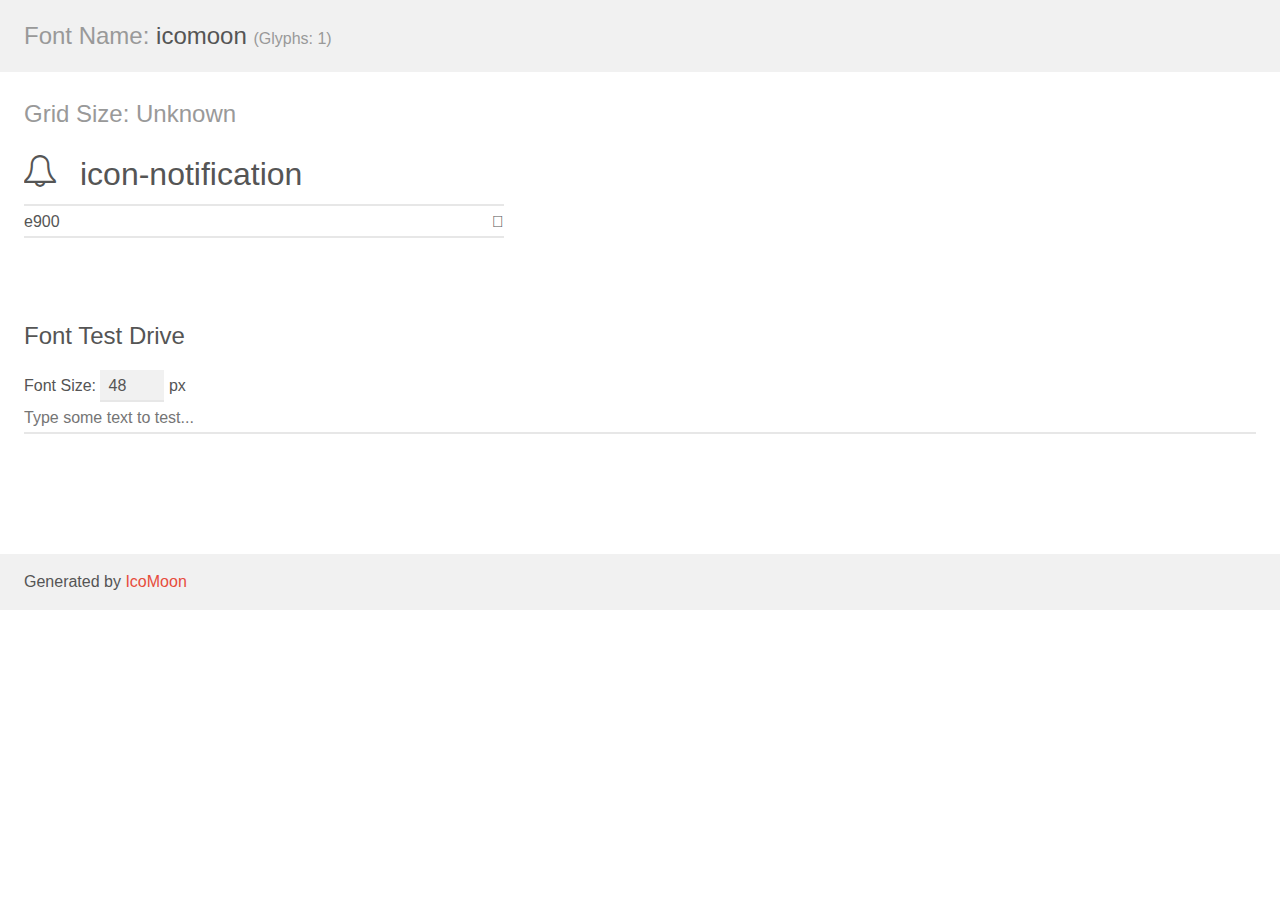
==== assets/fonts2/demo.html @ 1617cf50 "Maquetando en html" ====
<!doctype html>
<html>
<head>
    <meta charset="utf-8">
    <title>IcoMoon Demo</title>
    <meta name="description" content="An Icon Font Generated By IcoMoon.io">
    <meta name="viewport" content="width=device-width, initial-scale=1">
    <link rel="stylesheet" href="demo-files/demo.css">
    <link rel="stylesheet" href="style.css"></head>
<body>
    <div class="bgc1 clearfix">
        <h1 class="mhmm mvm"><span class="fgc1">Font Name:</span> icomoon <small class="fgc1">(Glyphs:&nbsp;1)</small></h1>
    </div>
    <div class="clearfix mhl ptl">
        <h1 class="mvm mtn fgc1">Grid Size: Unknown</h1>
        <div class="glyph fs1">
            <div class="clearfix bshadow0 pbs">
                <span class="icon-notification">
                
                </span>
                <span class="mls"> icon-notification</span>
            </div>
            <fieldset class="fs0 size1of1 clearfix hidden-false">
                <input type="text" readonly value="e900" class="unit size1of2" />
                <input type="text" maxlength="1" readonly value="&#xe900;" class="unitRight size1of2 talign-right" />
            </fieldset>
            <div class="fs0 bshadow0 clearfix hidden-true">
                <span class="unit pvs fgc1">liga: </span>
                <input type="text" readonly value="" class="liga unitRight" />
            </div>
        </div>
    </div>

    <!--[if gt IE 8]><!-->
    <div class="mhl clearfix mbl">
        <h1>Font Test Drive</h1>
        <label>
            Font Size: <input id="fontSize" type="number" class="textbox0 mbm"
            min="8" value="48" />
            px
        </label>
        <input id="testText" type="text" class="phl size1of1 mvl"
        placeholder="Type some text to test..." value=""/>
        <div id="testDrive" class="icon-">&nbsp;
        </div>
    </div>
    <!--<![endif]-->
    <div class="bgc1 clearfix">
        <p class="mhl">Generated by <a href="https://icomoon.io/app">IcoMoon</a></p>
    </div>

    <script src="demo-files/demo.js"></script>
</body>
</html>
---- assets/fonts2/demo-files/demo.css ----
body {
  padding: 0;
  margin: 0;
  font-family: sans-serif;
  font-size: 1em;
  line-height: 1.5;
  color: #555;
  background: #fff;
}
h1 {
  font-size: 1.5em;
  font-weight: normal;
}
small {
  font-size: .66666667em;
}
a {
  color: #e74c3c;
  text-decoration: none;
}
a:hover, a:focus {
  box-shadow: 0 1px #e74c3c;
}
.bshadow0, input {
  box-shadow: inset 0 -2px #e7e7e7;
}
input:hover {
  box-shadow: inset 0 -2px #ccc;
}
input, fieldset {
  font-family: sans-serif;
  font-size: 1em;
  margin: 0;
  padding: 0;
  border: 0;
}
input {
  color: inherit;
  line-height: 1.5;
  height: 1.5em;
  padding: .25em 0;
}
input:focus {
  outline: none;
  box-shadow: inset 0 -2px #449fdb;
}
.glyph {
  font-size: 16px;
  width: 15em;
  padding-bottom: 1em;
  margin-right: 4em;
  margin-bottom: 1em;
  float: left;
  overflow: hidden;
}
.liga {
  width: 80%;
  width: calc(100% - 2.5em);
}
.talign-right {
  text-align: right;
}
.talign-center {
  text-align: center;
}
.bgc1 {
  background: #f1f1f1;
}
.fgc1 {
  color: #999;
}
.fgc0 {
  color: #000;
}
p {
  margin-top: 1em;
  margin-bottom: 1em;
}
.mvm {
  margin-top: .75em;
  margin-bottom: .75em;
}
.mtn {
  margin-top: 0;
}
.mtl, .mal {
  margin-top: 1.5em;
}
.mbl, .mal {
  margin-bottom: 1.5em;
}
.mal, .mhl {
  margin-left: 1.5em;
  margin-right: 1.5em;
}
.mhmm {
  margin-left: 1em;
  margin-right: 1em;
}
.mls {
  margin-left: .25em;
}
.ptl {
  padding-top: 1.5em;
}
.pbs, .pvs {
  padding-bottom: .25em;
}
.pvs, .pts {
  padding-top: .25em;
}
.unit {
  float: left;
}
.unitRight {
  float: right;
}
.size1of2 {
  width: 50%;
}
.size1of1 {
  width: 100%;
}
.clearfix:before, .clearfix:after {
  content: " ";
  display: table;
}
.clearfix:after {
  clear: both;
}
.hidden-true {
  display: none;
}
.textbox0 {
  width: 3em;
  background: #f1f1f1;
  padding: .25em .5em;
  line-height: 1.5;
  height: 1.5em;
}
#testDrive {
  display: block;
  padding-top: 24px;
  line-height: 1.5;
}
.fs0 {
  font-size: 16px;
}
.fs1 {
  font-size: 32px;
}
---- assets/fonts2/style.css ----
@font-face {
  font-family: 'icomoon';
  src:  url('fonts/icomoon.eot?mwyaur');
  src:  url('fonts/icomoon.eot?mwyaur#iefix') format('embedded-opentype'),
    url('fonts/icomoon.ttf?mwyaur') format('truetype'),
    url('fonts/icomoon.woff?mwyaur') format('woff'),
    url('fonts/icomoon.svg?mwyaur#icomoon') format('svg');
  font-weight: normal;
  font-style: normal;
}

[class^="icon-"], [class*=" icon-"] {
  /* use !important to prevent issues with browser extensions that change fonts */
  font-family: 'icomoon' !important;
  speak: none;
  font-style: normal;
  font-weight: normal;
  font-variant: normal;
  text-transform: none;
  line-height: 1;

  /* Better Font Rendering =========== */
  -webkit-font-smoothing: antialiased;
  -moz-osx-font-smoothing: grayscale;
}

.icon-notification:before {
  content: "\e900";
}
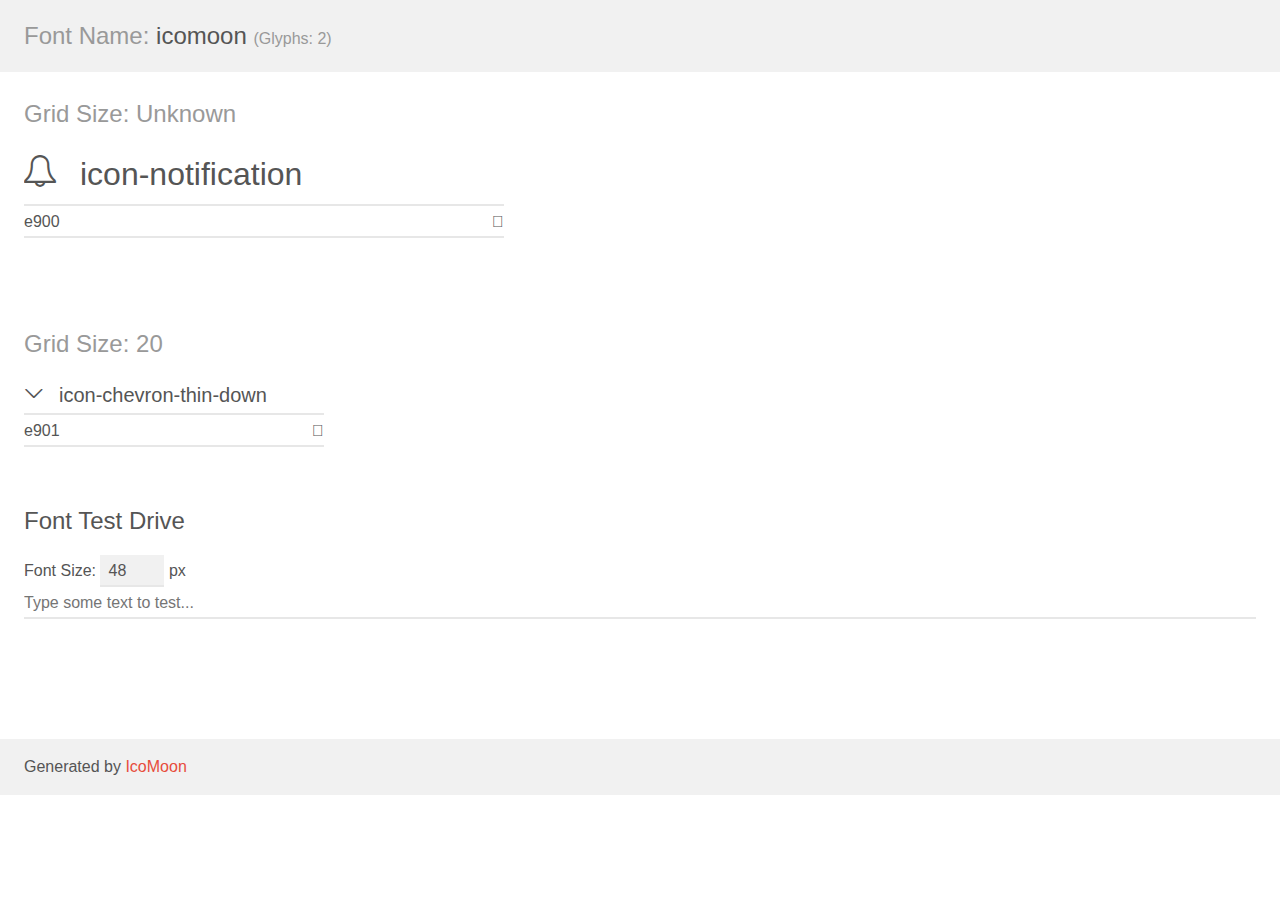
==== commit b75a5ced: "Contruyendo Body" ====
--- a/assets/fonts2/demo.html
+++ b/assets/fonts2/demo.html
@@ -9,7 +9,7 @@
     <link rel="stylesheet" href="style.css"></head>
 <body>
     <div class="bgc1 clearfix">
-        <h1 class="mhmm mvm"><span class="fgc1">Font Name:</span> icomoon <small class="fgc1">(Glyphs:&nbsp;1)</small></h1>
+        <h1 class="mhmm mvm"><span class="fgc1">Font Name:</span> icomoon <small class="fgc1">(Glyphs:&nbsp;2)</small></h1>
     </div>
     <div class="clearfix mhl ptl">
         <h1 class="mvm mtn fgc1">Grid Size: Unknown</h1>
@@ -23,6 +23,25 @@
             <fieldset class="fs0 size1of1 clearfix hidden-false">
                 <input type="text" readonly value="e900" class="unit size1of2" />
                 <input type="text" maxlength="1" readonly value="&#xe900;" class="unitRight size1of2 talign-right" />
+            </fieldset>
+            <div class="fs0 bshadow0 clearfix hidden-true">
+                <span class="unit pvs fgc1">liga: </span>
+                <input type="text" readonly value="" class="liga unitRight" />
+            </div>
+        </div>
+    </div>
+    <div class="clearfix mhl ptl">
+        <h1 class="mvm mtn fgc1">Grid Size: 20</h1>
+        <div class="glyph fs2">
+            <div class="clearfix bshadow0 pbs">
+                <span class="icon-chevron-thin-down">
+                
+                </span>
+                <span class="mls"> icon-chevron-thin-down</span>
+            </div>
+            <fieldset class="fs0 size1of1 clearfix hidden-false">
+                <input type="text" readonly value="e901" class="unit size1of2" />
+                <input type="text" maxlength="1" readonly value="&#xe901;" class="unitRight size1of2 talign-right" />
             </fieldset>
             <div class="fs0 bshadow0 clearfix hidden-true">
                 <span class="unit pvs fgc1">liga: </span>
--- a/assets/fonts2/demo-files/demo.css
+++ b/assets/fonts2/demo-files/demo.css
@@ -149,4 +149,7 @@
 .fs1 {
   font-size: 32px;
 }
+.fs2 {
+  font-size: 20px;
+}
 
--- a/assets/fonts2/style.css
+++ b/assets/fonts2/style.css
@@ -1,10 +1,10 @@
 @font-face {
   font-family: 'icomoon';
-  src:  url('fonts/icomoon.eot?mwyaur');
-  src:  url('fonts/icomoon.eot?mwyaur#iefix') format('embedded-opentype'),
-    url('fonts/icomoon.ttf?mwyaur') format('truetype'),
-    url('fonts/icomoon.woff?mwyaur') format('woff'),
-    url('fonts/icomoon.svg?mwyaur#icomoon') format('svg');
+  src:  url('fonts/icomoon.eot?jzvovy');
+  src:  url('fonts/icomoon.eot?jzvovy#iefix') format('embedded-opentype'),
+    url('fonts/icomoon.ttf?jzvovy') format('truetype'),
+    url('fonts/icomoon.woff?jzvovy') format('woff'),
+    url('fonts/icomoon.svg?jzvovy#icomoon') format('svg');
   font-weight: normal;
   font-style: normal;
 }
@@ -27,4 +27,7 @@
 .icon-notification:before {
   content: "\e900";
 }
+.icon-chevron-thin-down:before {
+  content: "\e901";
+}
 
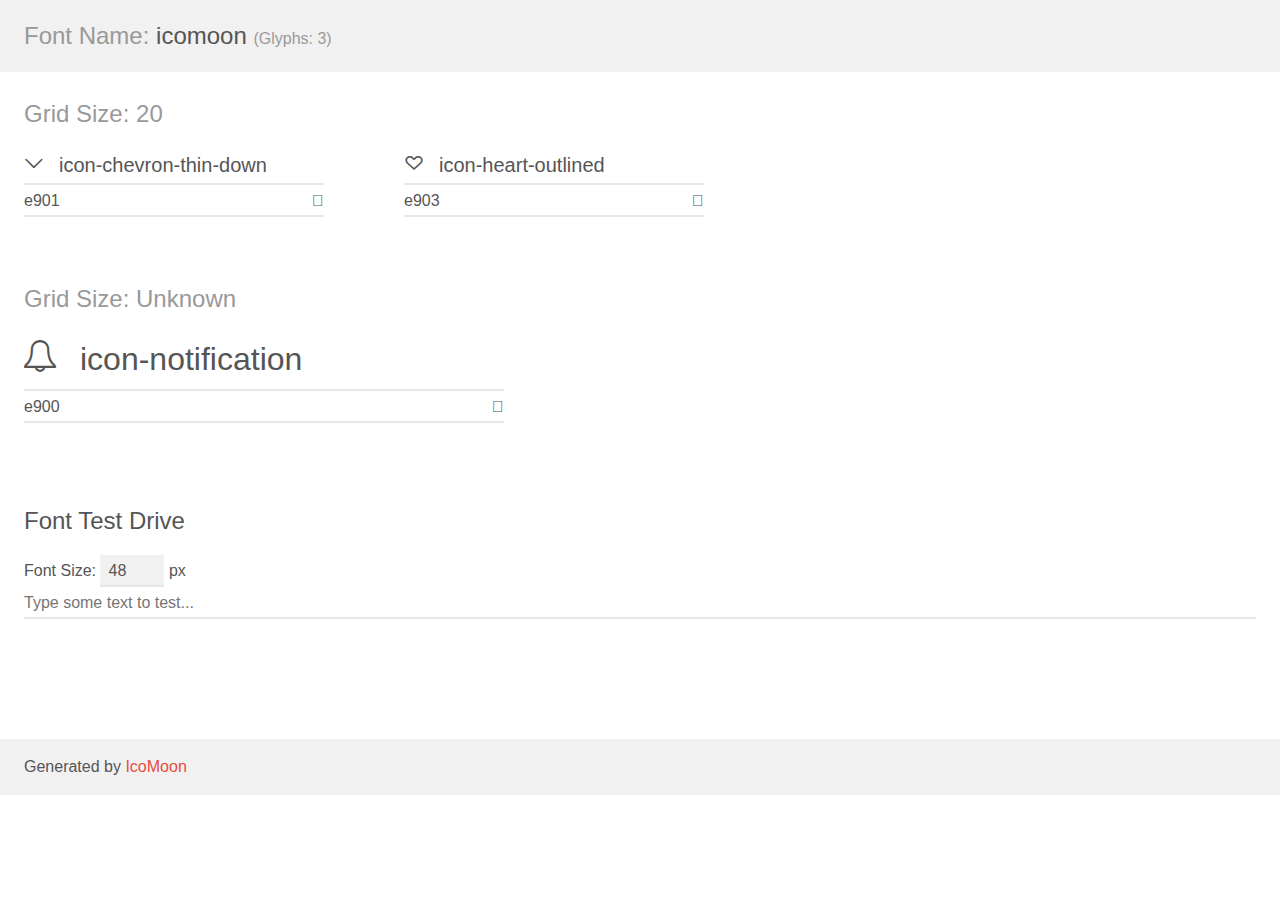
==== commit 22d52207: "Estilos" ====
--- a/assets/fonts2/demo.html
+++ b/assets/fonts2/demo.html
@@ -9,11 +9,46 @@
     <link rel="stylesheet" href="style.css"></head>
 <body>
     <div class="bgc1 clearfix">
-        <h1 class="mhmm mvm"><span class="fgc1">Font Name:</span> icomoon <small class="fgc1">(Glyphs:&nbsp;2)</small></h1>
+        <h1 class="mhmm mvm"><span class="fgc1">Font Name:</span> icomoon <small class="fgc1">(Glyphs:&nbsp;3)</small></h1>
+    </div>
+    <div class="clearfix mhl ptl">
+        <h1 class="mvm mtn fgc1">Grid Size: 20</h1>
+        <div class="glyph fs1">
+            <div class="clearfix bshadow0 pbs">
+                <span class="icon-chevron-thin-down">
+                
+                </span>
+                <span class="mls"> icon-chevron-thin-down</span>
+            </div>
+            <fieldset class="fs0 size1of1 clearfix hidden-false">
+                <input type="text" readonly value="e901" class="unit size1of2" />
+                <input type="text" maxlength="1" readonly value="&#xe901;" class="unitRight size1of2 talign-right" />
+            </fieldset>
+            <div class="fs0 bshadow0 clearfix hidden-true">
+                <span class="unit pvs fgc1">liga: </span>
+                <input type="text" readonly value="" class="liga unitRight" />
+            </div>
+        </div>
+        <div class="glyph fs1">
+            <div class="clearfix bshadow0 pbs">
+                <span class="icon-heart-outlined">
+                
+                </span>
+                <span class="mls"> icon-heart-outlined</span>
+            </div>
+            <fieldset class="fs0 size1of1 clearfix hidden-false">
+                <input type="text" readonly value="e903" class="unit size1of2" />
+                <input type="text" maxlength="1" readonly value="&#xe903;" class="unitRight size1of2 talign-right" />
+            </fieldset>
+            <div class="fs0 bshadow0 clearfix hidden-true">
+                <span class="unit pvs fgc1">liga: </span>
+                <input type="text" readonly value="" class="liga unitRight" />
+            </div>
+        </div>
     </div>
     <div class="clearfix mhl ptl">
         <h1 class="mvm mtn fgc1">Grid Size: Unknown</h1>
-        <div class="glyph fs1">
+        <div class="glyph fs2">
             <div class="clearfix bshadow0 pbs">
                 <span class="icon-notification">
                 
@@ -23,25 +58,6 @@
             <fieldset class="fs0 size1of1 clearfix hidden-false">
                 <input type="text" readonly value="e900" class="unit size1of2" />
                 <input type="text" maxlength="1" readonly value="&#xe900;" class="unitRight size1of2 talign-right" />
-            </fieldset>
-            <div class="fs0 bshadow0 clearfix hidden-true">
-                <span class="unit pvs fgc1">liga: </span>
-                <input type="text" readonly value="" class="liga unitRight" />
-            </div>
-        </div>
-    </div>
-    <div class="clearfix mhl ptl">
-        <h1 class="mvm mtn fgc1">Grid Size: 20</h1>
-        <div class="glyph fs2">
-            <div class="clearfix bshadow0 pbs">
-                <span class="icon-chevron-thin-down">
-                
-                </span>
-                <span class="mls"> icon-chevron-thin-down</span>
-            </div>
-            <fieldset class="fs0 size1of1 clearfix hidden-false">
-                <input type="text" readonly value="e901" class="unit size1of2" />
-                <input type="text" maxlength="1" readonly value="&#xe901;" class="unitRight size1of2 talign-right" />
             </fieldset>
             <div class="fs0 bshadow0 clearfix hidden-true">
                 <span class="unit pvs fgc1">liga: </span>
--- a/assets/fonts2/demo-files/demo.css
+++ b/assets/fonts2/demo-files/demo.css
@@ -147,9 +147,9 @@
   font-size: 16px;
 }
 .fs1 {
+  font-size: 20px;
+}
+.fs2 {
   font-size: 32px;
 }
-.fs2 {
-  font-size: 20px;
-}
 
--- a/assets/fonts2/style.css
+++ b/assets/fonts2/style.css
@@ -1,10 +1,10 @@
 @font-face {
   font-family: 'icomoon';
-  src:  url('fonts/icomoon.eot?jzvovy');
-  src:  url('fonts/icomoon.eot?jzvovy#iefix') format('embedded-opentype'),
-    url('fonts/icomoon.ttf?jzvovy') format('truetype'),
-    url('fonts/icomoon.woff?jzvovy') format('woff'),
-    url('fonts/icomoon.svg?jzvovy#icomoon') format('svg');
+  src:  url('fonts/icomoon.eot?ezeo7i');
+  src:  url('fonts/icomoon.eot?ezeo7i#iefix') format('embedded-opentype'),
+    url('fonts/icomoon.ttf?ezeo7i') format('truetype'),
+    url('fonts/icomoon.woff?ezeo7i') format('woff'),
+    url('fonts/icomoon.svg?ezeo7i#icomoon') format('svg');
   font-weight: normal;
   font-style: normal;
 }
@@ -24,10 +24,13 @@
   -moz-osx-font-smoothing: grayscale;
 }
 
+.icon-chevron-thin-down:before {
+  content: "\e901";
+}
+.icon-heart-outlined:before {
+  content: "\e903";
+}
 .icon-notification:before {
   content: "\e900";
 }
-.icon-chevron-thin-down:before {
-  content: "\e901";
-}
 
